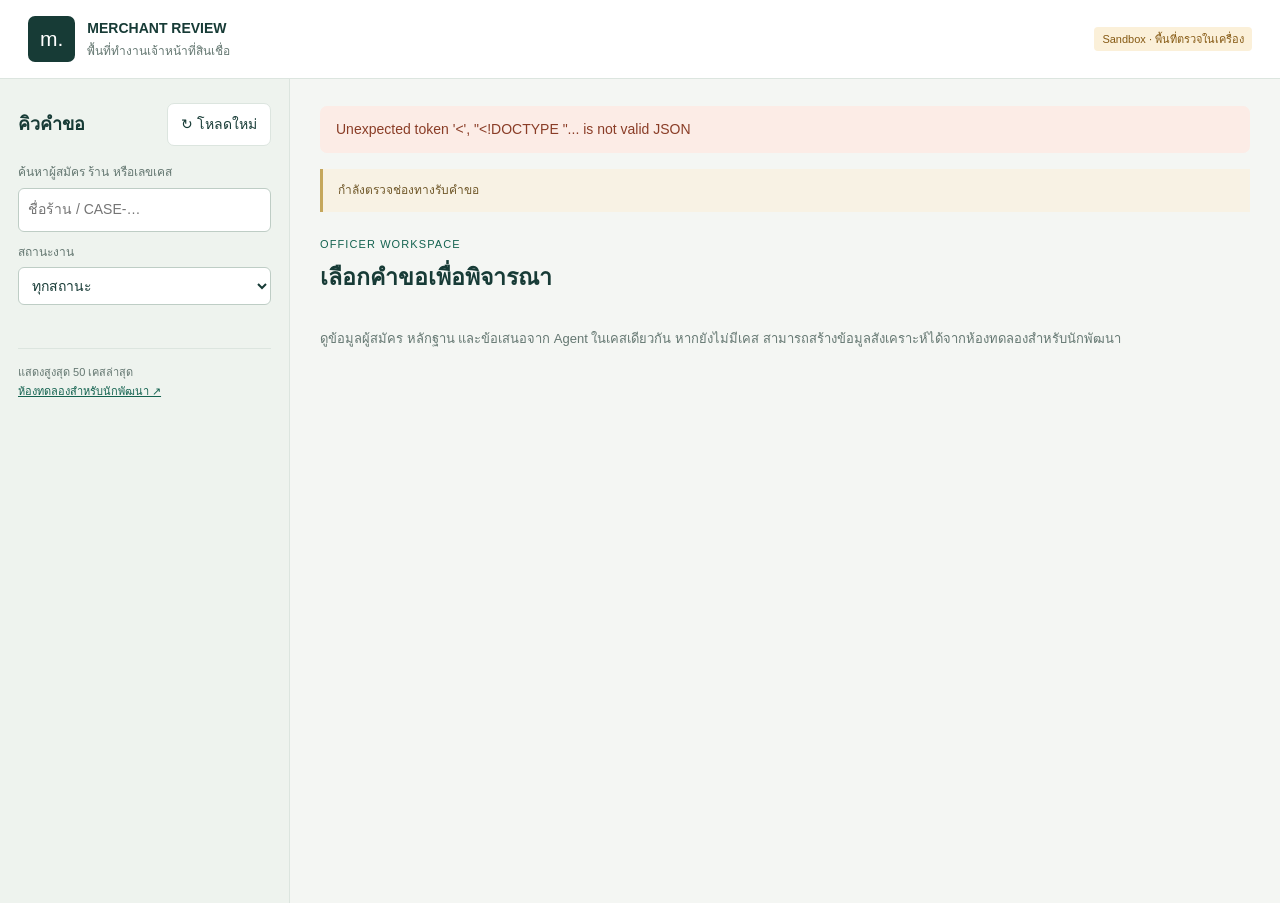
==== agent_app/src/merchant_sandbox/static/index.html @ a6ff93c5 "Add local merchant agent app and team workflow handoff" ====
<!doctype html>
<html lang="th">
<head><meta charset="utf-8"><meta name="viewport" content="width=device-width, initial-scale=1">
<title>Merchant Review · พื้นที่ทำงานเจ้าหน้าที่</title>
<style>
:root{font:14px/1.7 "Leelawadee UI",Tahoma,sans-serif;color:#173b36;background:#f4f6f3;--green:#146350;--muted:#647771;--line:#dce5df}*{box-sizing:border-box}body{margin:0}button,input,select{font:inherit}button{cursor:pointer;border:1px solid var(--line);border-radius:7px;background:white;color:inherit;padding:9px 13px}button:hover:not(:disabled){background:#eaf2ec}button:disabled{opacity:.5;cursor:not-allowed}button:focus-visible,a:focus-visible,input:focus-visible,select:focus-visible{outline:3px solid #7baea0;outline-offset:3px}a{color:var(--green)}.primary{background:var(--green);color:white}.primary:hover:not(:disabled){background:#0e4d3e}header{padding:16px 28px;background:white;border-bottom:1px solid var(--line);display:flex;align-items:center;justify-content:space-between;gap:14px}.brand{display:flex;align-items:center;gap:12px}.mark{font-size:21px;background:#173b36;color:white;padding:5px 12px;border-radius:7px}.small{font-size:12px;color:var(--muted)}.badge{display:inline-block;padding:3px 8px;border-radius:4px;background:#e7f1ea;color:#245b46;font-size:11px}.badge.warn{background:#fbf0d9;color:#865a14}.shell{display:grid;grid-template-columns:290px minmax(0,1fr);min-height:calc(100dvh - 76px)}aside{padding:24px 18px;border-right:1px solid var(--line);background:#eef3ee}h1{font-size:23px;margin:0}h2{font-size:17px;margin:0 0 13px}p{margin:6px 0 13px}.aside-head{display:flex;justify-content:space-between;align-items:center;margin-bottom:16px}.aside-head h1{font-size:18px}label{display:block;font-size:12px;color:var(--muted);margin:10px 0 5px}input,select{width:100%;min-width:0;border:1px solid #becdc5;border-radius:6px;padding:9px;background:white;color:inherit}.queue{margin-top:18px;display:grid;gap:9px}.case{width:100%;text-align:left;padding:14px;border-radius:9px}.case.selected{border-color:var(--green);box-shadow:inset 3px 0 var(--green)}.case strong{display:block;font-size:13px;margin:5px 0;overflow-wrap:anywhere}.case .bottom{display:flex;justify-content:space-between;gap:5px;margin-top:10px}.scenario{font-size:11px;color:var(--muted)}.dev{border-top:1px solid var(--line);margin-top:25px;padding-top:14px;font-size:11px;color:var(--muted)}main{padding:27px 30px 45px;min-width:0;max-width:1550px;width:100%;margin:0 auto}.banner{border-left:3px solid #c5a75c;background:#f8f2e4;padding:11px 15px;font-size:12px;color:#6f5728;margin-bottom:23px}.heading{display:flex;justify-content:space-between;gap:18px;align-items:flex-start}.eyebrow{font-size:11px;letter-spacing:.1em;color:var(--green);margin-bottom:4px}.actions{display:flex;gap:8px;flex-wrap:wrap}.meta{margin-top:5px;font-size:12px;color:var(--muted);overflow-wrap:anywhere}.stats{display:grid;grid-template-columns:repeat(3,minmax(0,1fr));gap:12px;margin:23px 0}.stat{background:white;border:1px solid var(--line);border-radius:10px;padding:17px 18px}.stat span{font-size:12px;color:var(--muted)}.stat strong{display:block;font-size:26px;font-variant-numeric:tabular-nums;font-weight:600;margin-top:4px;overflow-wrap:anywhere}.stat .unit{font-size:12px;font-weight:400}.tabs{display:flex;border-bottom:1px solid var(--line);gap:22px;margin:0 0 22px;overflow:auto}.tabs button{border:0;background:none;border-radius:0;padding:11px 0;white-space:nowrap;color:var(--muted)}.tabs button[aria-selected="true"]{border-bottom:3px solid var(--green);font-weight:700;color:var(--green)}.grid{display:grid;grid-template-columns:minmax(0,1.25fr) minmax(0,1fr);gap:19px;align-items:start}.card{background:white;border:1px solid var(--line);border-radius:11px;padding:22px;min-width:0;margin-bottom:18px}.pair{display:grid;grid-template-columns:minmax(90px,.8fr) minmax(0,1fr);gap:18px;padding:11px 0;border-bottom:1px solid #edf1ed;font-size:13px}.pair:last-child{border:0}.pair span{color:var(--muted)}.pair strong{font-weight:500;overflow-wrap:anywhere}.notice{font-size:12px;color:var(--muted);line-height:1.85}.callout{background:#f6f2e8;border:1px solid #e9dec4;border-radius:7px;padding:13px 16px;margin-bottom:18px;font-size:13px}.empty{padding:25px 0;color:var(--muted);font-size:13px}.tablewrap{overflow:auto}table{border-collapse:collapse;width:100%;font-size:12px;font-variant-numeric:tabular-nums}th,td{border-bottom:1px solid var(--line);padding:10px 8px;text-align:right;white-space:nowrap}th{font-weight:500;color:var(--muted)}th:first-child,td:first-child{text-align:left}details{font-size:12px;margin:13px 0}summary{cursor:pointer;color:var(--green)}pre{padding:14px;background:#f1f4f0;border-radius:6px;font:11px/1.7 Consolas,monospace;white-space:pre-wrap;overflow-wrap:anywhere;max-height:360px;overflow:auto}.mono{font:11px/1.7 Consolas,monospace;overflow-wrap:anywhere}.trace{margin:0;padding-left:22px}.trace li{padding:0 0 24px 8px}.trace p{font-size:13px;margin:6px 0}.path{border-left:2px solid #cfddd1;padding-left:14px;margin:15px 0}.path strong{font-size:13px}.path p{font-size:12px;color:var(--muted);margin:3px 0 12px}#error{background:#fcece6;color:#8a3d27;padding:12px 16px;border-radius:7px;margin-bottom:16px}[hidden]{display:none!important}@media(max-width:1100px){.shell{grid-template-columns:250px minmax(0,1fr)}main{padding:23px 22px}.grid{grid-template-columns:1fr}.heading{display:block}.actions{margin-top:13px}.stats{gap:8px}.stat{padding:14px 12px}.stat strong{font-size:23px}.tabs{gap:17px}}@media(max-width:700px){header{padding:13px 17px}.header-note{display:none}.shell{display:block}aside{padding:20px 17px;border-right:0;border-bottom:1px solid var(--line)}.queue{grid-template-columns:repeat(2,minmax(0,1fr));max-height:265px;overflow:auto}.case{padding:11px}.case .bottom{display:block}.case .bottom .badge{margin-bottom:5px}.dev{margin-top:14px;padding-top:10px}main{padding:23px 17px}.stats{grid-template-columns:1fr}.stat{display:flex;align-items:center;justify-content:space-between}.stat strong{margin:0;font-size:23px}.card{padding:18px}.pair{gap:12px}h1{font-size:21px}}
</style></head><body>
<header><div class="brand"><span class="mark">m.</span><div><strong>MERCHANT REVIEW</strong><div class="small">พื้นที่ทำงานเจ้าหน้าที่สินเชื่อ</div></div></div><span class="badge warn header-note">Sandbox · พื้นที่ตรวจในเครื่อง</span></header>
<div class="shell"><aside aria-label="คิวคำขอสินเชื่อ"><div class="aside-head"><h1>คิวคำขอ</h1><button id="refresh" aria-label="โหลดคิวใหม่">↻ โหลดใหม่</button></div>
<label for="search">ค้นหาผู้สมัคร ร้าน หรือเลขเคส</label><input id="search" type="search" placeholder="ชื่อร้าน / CASE-…">
<label for="filter">สถานะงาน</label><select id="filter"><option value="">ทุกสถานะ</option><option value="DRAFT">รอ Agent ตรวจ</option><option value="REVIEW_READY">พร้อมพิจารณา</option><option value="WAIT_CUSTOMER">รอข้อมูลเพิ่ม</option><option value="EXCEPTION_REVIEW">รอตรวจเพิ่มเติม</option><option value="APPROVED">อนุมัติแล้ว</option><option value="DECLINED">ไม่อนุมัติ</option><option value="TECHNICAL_REVIEW">รอแก้ปัญหาเทคนิค</option></select>
<p class="small" id="queue-count" aria-live="polite"></p><div class="queue" id="queue"></div><div class="dev">แสดงสูงสุด 50 เคสล่าสุด<br><a href="/lab">ห้องทดลองสำหรับนักพัฒนา ↗</a></div></aside>
<main><div id="error" role="alert" hidden></div><div class="banner" id="capability-banner">กำลังตรวจช่องทางรับคำขอ</div>
<div id="empty-workspace"><p class="eyebrow">OFFICER WORKSPACE</p><h1>เลือกคำขอเพื่อพิจารณา</h1><p class="empty">ดูข้อมูลผู้สมัคร หลักฐาน และข้อเสนอจาก Agent ในเคสเดียวกัน หากยังไม่มีเคส สามารถสร้างข้อมูลสังเคราะห์ได้จากห้องทดลองสำหรับนักพัฒนา</p></div>
<div id="workspace" hidden><div class="heading"><div><p class="eyebrow">ข้อมูลประกอบการพิจารณา</p><h1 id="shop-title"></h1><p class="meta" id="case-meta"></p></div><div class="actions"><button class="primary" id="run-agent">ให้ Agent ตรวจคำขอ</button><button id="download">ดาวน์โหลดแฟ้ม JSON</button></div></div>
<p id="busy-note" role="status" hidden>Agent กำลังตรวจคำขอ ติดตามได้ในประวัติการทำงาน</p><p class="notice" id="run-note"></p>
<div class="stats"><div class="stat"><span>วงเงินที่ขอ</span><strong id="requested"></strong></div><div class="stat"><span>วงเงินเสนอจากกฎสาธิต</span><strong id="proposed"></strong></div><div class="stat"><span>รองรับภาระใหม่ / งวด</span><strong id="capacity"></strong></div></div><div id="feedback" aria-live="polite"></div>
<div class="tabs" role="tablist" aria-label="รายละเอียดคำขอ"><button id="tab-application" role="tab" aria-selected="true" aria-controls="application" data-tab="application">ข้อมูลสมัคร / KYC</button><button id="tab-evidence" role="tab" aria-selected="false" aria-controls="evidence" data-tab="evidence" tabindex="-1">Statement / หลักฐาน</button><button id="tab-assessment" role="tab" aria-selected="false" aria-controls="assessment" data-tab="assessment" tabindex="-1">ข้อเสนอสินเชื่อ</button><button id="tab-trace" role="tab" aria-selected="false" aria-controls="trace" data-tab="trace" tabindex="-1">ประวัติ Agent</button></div>
<section role="tabpanel" aria-labelledby="tab-application" id="application"></section><section role="tabpanel" aria-labelledby="tab-evidence" id="evidence" hidden></section><section role="tabpanel" aria-labelledby="tab-assessment" id="assessment" hidden></section><section role="tabpanel" aria-labelledby="tab-trace" id="trace" hidden></section></div></main></div>
<script src="/lending.js"></script>
<script>
const $=id=>document.getElementById(id),esc=s=>String(s??'').replace(/[&<>"']/g,c=>({'&':'&amp;','<':'&lt;','>':'&gt;','"':'&quot;',"'":'&#39;'}[c]));
const number=v=>v==null?'ยังไม่ทราบ':Number(v).toLocaleString('th-TH',{minimumFractionDigits:2,maximumFractionDigits:2});
const baht=v=>v==null?'ยังไม่มีผล':number(v)+' <span class="unit">บาท</span>';
const statusText={DRAFT:'รอ Agent ตรวจ',REVIEW_READY:'พร้อมพิจารณา',WAIT_CUSTOMER:'รอข้อมูลเพิ่ม',EXCEPTION_REVIEW:'รอเจ้าหน้าที่ตรวจเพิ่มเติม',APPROVED:'อนุมัติแล้ว',DECLINED:'ไม่อนุมัติ',TECHNICAL_REVIEW:'รอแก้ปัญหาเทคนิค'};
const recText={RECOMMEND_APPROVE:'เสนอให้พิจารณาผ่านตามกฎสาธิต',RECOMMEND_DECLINE:'เสนอไม่ผ่านด้านกำลังชำระตามกฎสาธิต',EXCEPTION_REVIEW:'รอตรวจ KYC/KYB หรือหลักฐานเพิ่มเติม'};
const pair=(label,value)=>`<div class="pair"><span>${esc(label)}</span><strong>${esc(value??'ยังไม่ทราบ')}</strong></div>`,raw=value=>'<pre>'+esc(JSON.stringify(value,null,2))+'</pre>';
let config,current=null,cases=[],busy=false,selection=0,activeTab='application',polling=false;
async function api(path,body){const response=await fetch(path,body?{method:'POST',headers:{'Content-Type':'application/json','X-Review-Nonce':config?.review_nonce||''},body:JSON.stringify(body)}:{});const data=await response.json();if(!response.ok){const e=Error(data.error||'โหลดข้อมูลไม่สำเร็จ');e.status=response.status;e.code=data.code;throw e;}return data;}
function showError(e){$('error').textContent=e.message;$('error').hidden=false;}
function statusBadge(c){return `<span class="badge ${c.active||c.state==='REVIEW_READY'?'':'warn'}">${esc(c.active?'กำลังตรวจ':statusText[c.state]||c.state)}</span>`;}
function tab(id){activeTab=id;document.querySelectorAll('[data-tab]').forEach(b=>{const on=b.dataset.tab===id;b.setAttribute('aria-selected',String(on));b.tabIndex=on?0:-1;});document.querySelectorAll('[role="tabpanel"]').forEach(p=>p.hidden=p.id!==id);}
function renderQueue(){const q=$('search').value.trim().toLowerCase(),state=$('filter').value,visible=cases.filter(c=>(!state||c.state===state)&&(!q||[c.id,c.applicant_name,c.shop_name,c.scenario_label].join(' ').toLowerCase().includes(q)));$('queue-count').textContent=`${visible.length} จาก ${cases.length} เคสที่โหลด · ข้อมูลทดสอบ`;
$('queue').innerHTML=visible.length?visible.map(c=>`<button class="case ${current?.id===c.id?'selected':''}" data-case="${esc(c.id)}" aria-pressed="${current?.id===c.id}" ${busy?'disabled':''}><span class="mono">${esc(c.id)} · v${c.version}</span><strong>${esc(c.shop_name)}</strong><div class="scenario">${esc(c.scenario_label)}</div><div class="bottom">${statusBadge(c)}<span class="small">${number(c.requested_thb)} ฿</span></div></button>`).join(''):'<p class="empty">ไม่พบเคสตามเงื่อนไข</p>';$('queue').querySelectorAll('[data-case]').forEach(b=>b.onclick=()=>selectCase(b.dataset.case).catch(showError));}
async function loadQueue(){cases=await api('/api/cases');renderQueue();}
async function selectCase(id){if(busy)return;const ticket=++selection,data=await api('/api/cases/'+encodeURIComponent(id));if(ticket!==selection||busy)return;current=data;localStorage.setItem('merchant-review-case',id);$('error').hidden=true;render();renderQueue();if(data.source==='merchant_app')await loadBankCard(data.id);}
function render(){if(!current)return;const c=current,d=c.input,r=c.results,e=r.evidence,f=c.packet?.financial||r.financial_calculate,a=c.packet?.assessment||r.policy_evaluate,k=r.identity_verify;
$('empty-workspace').hidden=true;$('workspace').hidden=false;$('shop-title').textContent=d.shop_name;$('case-meta').innerHTML=esc(c.id)+' · ข้อมูลรุ่น '+c.version+' · '+statusBadge(c);$('requested').innerHTML=baht(d.requested_thb);$('proposed').innerHTML=baht(f?.proposed_limit_thb);$('capacity').innerHTML=baht(f?.capacity_thb);
$('run-agent').disabled=busy||c.active||!config.provider.configured||!['DRAFT','TECHNICAL_REVIEW'].includes(c.state);$('run-agent').textContent=c.state==='TECHNICAL_REVIEW'?'ให้ Agent ทำต่อจากจุดที่ค้าง':'ให้ Agent ตรวจคำขอ';$('busy-note').hidden=!(busy||c.active);
$('run-note').textContent=!config.provider.configured?'ยังไม่ได้ตั้งค่า Typhoon สำหรับตรวจคำขอ':c.active?'กำลังประมวลผลข้อมูลรุ่นปัจจุบัน':c.state==='DRAFT'?'ใช้ Typhoon ตรวจและเตรียมข้อเสนอให้เจ้าหน้าที่':c.state==='TECHNICAL_REVIEW'?'เมื่อแก้สาเหตุแล้ว สามารถให้ Agent ทำต่อได้โดยไม่เปลี่ยนข้อมูลผู้สมัคร':'ข้อมูลรุ่นนี้ประมวลผลแล้ว การตรวจใหม่ต้องรับข้อมูลรุ่นใหม่จากผู้สมัคร';
$('feedback').innerHTML=c.feedback.length?'<div class="callout">'+c.feedback.map(x=>'<p>'+esc(x)+'</p>').join('')+(c.state==='WAIT_CUSTOMER'?'<p class="notice">รายการที่ต้องขอเพิ่ม ยังไม่ได้ส่งกลับ Android app</p>':'')+'</div>':'';
const identity=k?(k.status==='CONFLICT'?'ข้อมูลจำลองขัดแย้ง':'ข้อมูลจำลองตรงกัน'):'ยังไม่ได้ตรวจ';
$('application').innerHTML=`<div class="grid"><div><article class="card"><h2>ข้อมูลผู้สมัครและร้านค้า</h2><p class="notice">คำแจ้งจากชุดข้อมูลทดสอบ เจ้าหน้าที่ดูข้อมูลโดยไม่แก้แทนผู้สมัคร</p>${pair('ผู้สมัคร',d.applicant_name)}${pair('อีเมล',d.email)}${pair('โทรศัพท์',d.phone)}${pair('ประเภทธุรกิจ',d.business_type)}${pair('ช่องทาง / สถานที่ขาย',d.business_location)}${pair('Consent ใน sandbox',d.consent?'ยืนยันแล้ว':'ยังไม่ยืนยัน')}</article><article class="card"><h2>คำขอสินเชื่อ</h2>${pair('วัตถุประสงค์',d.purpose)}${pair('ค่าครองชีพ / เดือน',number(d.living_cost_thb)+' บาท')}${pair('ภาระหนี้เดิม / เดือน',number(d.debt_thb)+' บาท')}<p class="notice">ค่าครองชีพและภาระหนี้เป็นคำแจ้ง ยังไม่ได้ตรวจเอกสารหรือเครดิตบูโร</p></article></div><div><article class="card"><h2>การสมัครและ KYC <span class="badge warn">จำลอง</span></h2>${pair('สมัครบัญชี',c.registration?'มีผลสมัครจำลอง':'ยังไม่มีผลสมัครจำลอง')}${pair('ตัวตน / เจ้าของบัญชี',identity)}${pair('วิธีตรวจ',k?.method||'ยังไม่มีผล')}${pair('ตรวจบุคคลจริง','ยังไม่ได้ตรวจ')}<p class="notice">ยังไม่มีผลจากผู้ให้บริการ KYC ภาพบัตร หรือผลพิสูจน์ใบหน้าในเคสนี้ การอ่านบัตรด้วย OCR เพียงอย่างเดียวไม่ยืนยันตัวตน</p></article><article class="card"><h2>ช่องทางรับข้อมูล</h2>${pair('แหล่งข้อมูลเคสนี้','การทดลองในเครื่อง')}${pair('Android app','ยังไม่เชื่อมคำขอ / KYC / เอกสาร')}${pair('สถานการณ์ทดสอบ',config.scenarios[d.scenario])}<p class="notice">ลูกค้าจะส่งข้อมูลและแก้ไขในแอป ส่วนเว็บนี้ใช้ตรวจข้อมูลและข้อเสนอประกอบการตัดสินใจ</p></article></div></div>`;
const rows=e?.months||[];
$('evidence').innerHTML=`<div class="grid"><div><article class="card"><h2>หลักฐานที่ Agent ใช้จริง <span class="badge warn">CSV สังเคราะห์</span></h2>${pair('ช่องทางใน workflow',e?(e.source==='statement'?'Statement fallback (จำลอง)':'ประวัติร้านค้า (จำลอง)'):'ยังไม่ได้อ่านหลักฐาน')}${pair('ไฟล์ต้นทาง',e?'transactions.csv':'ยังไม่มีผล')}${pair('ช่วงที่ต้องตรวจ',e?e.expected_months.join(', '):'เม.ย.–ก.ย. 2026')}${pair('ความครบของเดือน',e?(e.coverage==='COMPLETE'?'ครบตามช่วงทดลอง':'ขาด '+e.missing_months.join(', ')):'ยังไม่ได้ตรวจ')}${pair('รายการที่แยกออก',e?e.excluded.length+' รายการ':'ยังไม่มีผล')}<p class="notice">ประเภทเงินเข้า/ค่าใช้จ่ายถูกกำหนดไว้ใน fixture แล้ว ยังไม่ได้แยกประเภทธุรกรรมจาก statement จริง</p>${e?'<details><summary>รายการที่แยกออกและตำแหน่งต้นทาง</summary>'+raw(e.excluded)+'</details><details><summary>หลักฐานอ้างอิงและ SHA-256</summary>'+raw({source_sha256:e.source_sha256,evidence_refs:e.evidence_refs})+'</details>':''}</article><article class="card"><h2>ยอดรายเดือนจากไฟล์</h2>${rows.length?`<div class="tablewrap"><table><thead><tr><th>เดือน</th><th>ยอดขาย</th><th>รายรับอื่น</th><th>ต้นทุนผันแปร</th><th>ต้นทุนคงที่</th></tr></thead><tbody>${rows.map(x=>`<tr><td>${esc(x.month)}</td><td>${number(x.R)}</td><td>${number(x.O)}</td><td>${number(x.V)}</td><td>${number(x.F)}</td></tr>`).join('')}</tbody></table></div>`:'<p class="empty">ยังไม่มีผลอ่านธุรกรรม</p>'}</article></div><article class="card"><h2>Statement และ OCR <span class="badge warn">ยังไม่เชื่อม</span></h2><p class="notice">เคสนี้ไม่มีไฟล์ statement จากธนาคาร และยังไม่มี <code>tool_ocr / document.extract</code> ที่เรียกใช้งานได้</p><div class="path"><strong>1. รับเอกสารจาก Android</strong><p>เก็บไฟล์ต้นฉบับ เจ้าของไฟล์ และรุ่นของหลักฐาน</p><strong>2. แยกข้อความ / OCR</strong><p>PDF ที่มีข้อความใช้ parser; ภาพสแกนใช้ OCR ในรูปแบบที่ประกาศรองรับ</p><strong>3. ตรวจข้อมูลที่อ่านได้</strong><p>เจ้าของบัญชี ช่วงเดือน วันที่ ยอดยกมา + รับ − จ่าย = ยอดคงเหลือ และตำแหน่งอ้างอิงแต่ละแถว</p><strong>4. รวมหลักฐานก่อนคำนวณ</strong><p>จับคู่ยอดขายกับ statement แยกเงินโอนตนเอง เงินกู้ และรายการซ้ำ ส่งข้อสงสัยให้เจ้าหน้าที่ตรวจ</p></div><p class="notice">รายการด้านบนเป็นงานที่ต้องเชื่อมต่อ ไม่ใช่ผลตรวจที่ผ่านแล้ว การอ่านข้อความได้ไม่ยืนยันว่าเอกสารแท้</p></article></div>`;
const cfg=c.policy_snapshot.assessment,ruleLabels={S1:'เดือนที่เงินเหลือเป็นบวก ≥ '+cfg.positive_residual_months_min,S2:'ค่ามัธยฐานเงินเหลือ > 0',S3:'ความผันผวนรายรับ (CV) ≤ '+cfg.population_revenue_cv_max,S4:'ยอดขาย 3 เดือนล่าสุด / 6 เดือน (มัธยฐาน) ≥ '+cfg.recent3_to_full6_revenue_median_ratio_min};
$('assessment').innerHTML=`<div class="grid"><div><article class="card"><span class="badge warn">ผลวิเคราะห์เดิมของ Agent</span>${pair("คำขอรุ่นที่วิเคราะห์",c.packet?.case_version??r.onboarding_read?.case_version??"ยังไม่มีผล")}${pair("ข้อมูลธนาคารรุ่นที่วิเคราะห์",c.packet?.onboarding?.onboarding_version??r.onboarding_read?.onboarding_version??"ยังไม่มีผล")}<p class="notice">ข้อเสนอจากหลักฐาน ณ รุ่นที่วิเคราะห์ เก็บไว้เป็นประวัติ คำตัดสินปัจจุบันอยู่ในแผงเจ้าหน้าที่</p><h2 style="margin-top:13px">${esc(recText[c.packet?.recommendation]||'ยังไม่มีข้อเสนอสินเชื่อ')}</h2>${f?`${pair('เงินเหลือก่อน stress',number(f.capacity_base_thb)+' บาท')}${pair('เงินเหลือหลัง stress',number(f.capacity_stress_thb)+' บาท')}${pair('รองรับภาระใหม่',number(f.capacity_thb)+' บาท / งวด')}<details><summary>ข้อมูลและสมมติฐานที่ใช้คำนวณ</summary>${raw(f.values_thb)}${f.assumptions.map(x=>'<p>'+esc(x)+'</p>').join('')}</details>`:'<p class="notice">ตรวจข้อมูลที่ขาดหรือข้อขัดแย้งก่อนสร้างข้อเสนอ</p>'}</article>${f?`<article class="card"><h2>ตารางชำระตามข้อเสนอ</h2><div class="tablewrap"><table><thead><tr><th>งวด</th><th>เงินต้น</th><th>ดอกเบี้ย</th><th>ชำระรวม</th></tr></thead><tbody>${f.schedule.map(x=>`<tr><td>${x.installment}</td><td>${number(x.principal_thb)}</td><td>${number(x.interest_thb)}</td><td>${number(x.payment_thb)}</td></tr>`).join('')}</tbody></table></div></article>`:''}</div><div><article class="card"><h2>เกณฑ์ที่ใช้ประกอบข้อเสนอ</h2>${pair('นโยบาย',c.policy_snapshot.policy_version)}${pair('คะแนนกฎสาธิต',a?.demo_policy_score===undefined?'ยังไม่มีผล':a.demo_policy_score+' / 100')}${(a?.rules||[]).map(x=>pair(ruleLabels[x.id],(x.pass?'ผ่าน':'ไม่ผ่าน')+' · ค่าที่ได้ '+x.observed)).join('')}<p class="notice">คะแนนนี้ไม่ใช่ความน่าจะเป็นผิดนัดชำระ (PD) ยังไม่มีโมเดลเครดิตที่ผ่าน validation สำหรับร้านค้าไทย</p></article>${c.source==='merchant_app'?'':`<article class="card"><h2>การพิจารณาโดยเจ้าหน้าที่</h2>${pair('คำตัดสินสุดท้าย',c.decision?.status||'ยังไม่มีคำตัดสิน')}<p class="notice">การตัดสินสินเชื่อโดยเจ้าหน้าที่ใช้ได้กับคำขอจากแอปที่ตรวจหลักฐานครบแล้ว</p></article>`}</div></div>`;
$('trace').innerHTML=`<article class="card"><h2>ประวัติการทำงาน</h2>${pair('ผู้เลือกเครื่องมือ',c.mode==='typhoon'?'Typhoon LLM':c.mode==='baseline'?'กฎทดสอบสำหรับนักพัฒนา (ไม่ได้ใช้ LLM)':'ยังไม่ได้เริ่ม')}${pair('จำนวนเรียก LLM',c.llm_calls)}<p class="notice">Controller จำกัดเครื่องมือที่เรียกได้ในแต่ละขั้น ตัวเลขสินเชื่อมาจากเครื่องมือคำนวณและกฎสาธิต</p><ol class="trace">${c.trace.map(x=>`<li><strong class="mono">${esc(x.tool||x.kind)}</strong><p>${esc(x.reason)}</p><div class="small">ข้อมูลรุ่น ${x.version} · ${esc(x.status||'')} ${x.actor==='typhoon'?'· เหตุผลจาก LLM':''}</div>${x.result?'<details><summary>ผลเครื่องมือ</summary>'+raw(x.result)+'</details>':''}</li>`).join('')||'<p class="empty">ยังไม่มีการเรียกเครื่องมือ</p>'}</ol></article>`;if(c.source==='merchant_app'){renderUploaded(c);renderHumanReview(c);}tab(activeTab);}
async function runAgent(){if(busy||!current||$('run-agent').disabled)return;const id=current.id;busy=true;$('error').hidden=true;render();renderQueue();try{current=await api('/api/cases/'+id+'/run',{mode:'typhoon',version:current.version});}catch(e){showError(e);try{current=await api('/api/cases/'+id);}catch{}}finally{busy=false;render();await loadQueue();}}
document.querySelectorAll('[data-tab]').forEach((b,i,buttons)=>{b.onclick=()=>tab(b.dataset.tab);b.onkeydown=e=>{if(!['ArrowLeft','ArrowRight','Home','End'].includes(e.key))return;e.preventDefault();const n=e.key==='Home'?0:e.key==='End'?buttons.length-1:(i+(e.key==='ArrowRight'?1:-1)+buttons.length)%buttons.length;buttons[n].focus();tab(buttons[n].dataset.tab);};});
$('search').oninput=renderQueue;$('filter').onchange=renderQueue;$('refresh').onclick=async()=>{if(busy)return;try{await loadQueue();if(current)await selectCase(current.id);}catch(e){showError(e);}};$('run-agent').onclick=()=>runAgent().catch(showError);
$('download').onclick=()=>{if(!current)return;const a=document.createElement('a'),url=URL.createObjectURL(new Blob([JSON.stringify(current,null,2)],{type:'application/json'}));a.href=url;a.download=current.id+'-v'+current.version+'-review.json';a.click();setTimeout(()=>URL.revokeObjectURL(url),1000);};
setInterval(async()=>{if(polling||!current||!(busy||current.active))return;polling=true;const id=current.id;try{const data=await api('/api/cases/'+id);if(current?.id===id&&data.revision>=current.revision){current=data;render();}}catch{}finally{polling=false;}},1500);
(async()=>{try{config=await api('/api/config');$('capability-banner').textContent=(config.capabilities.android_intake==='AUTHENTICATED_GO_GATEWAY'?'รับคำขอและเอกสารจาก Android ผ่าน Go gateway แล้ว':'ยังไม่ได้เปิดช่องทางรับคำขอจาก Android')+' · เว็บเจ้าหน้าที่ในเครื่อง ไม่มีระบบเข้าสู่ระบบเจ้าหน้าที่สำหรับ production';if(config.workspace!=='OFFICER_REVIEW_SANDBOX')throw Error('เซิร์ฟเวอร์นี้ยังเป็นรุ่นเดิม กรุณาเปิดเซิร์ฟเวอร์เว็บเจ้าหน้าที่ที่เริ่มใหม่');await loadQueue();const saved=localStorage.getItem('merchant-review-case'),id=cases.find(x=>x.id===saved)?.id||cases[0]?.id;if(id)await selectCase(id);}catch(e){showError(e);}})();
</script></body></html>
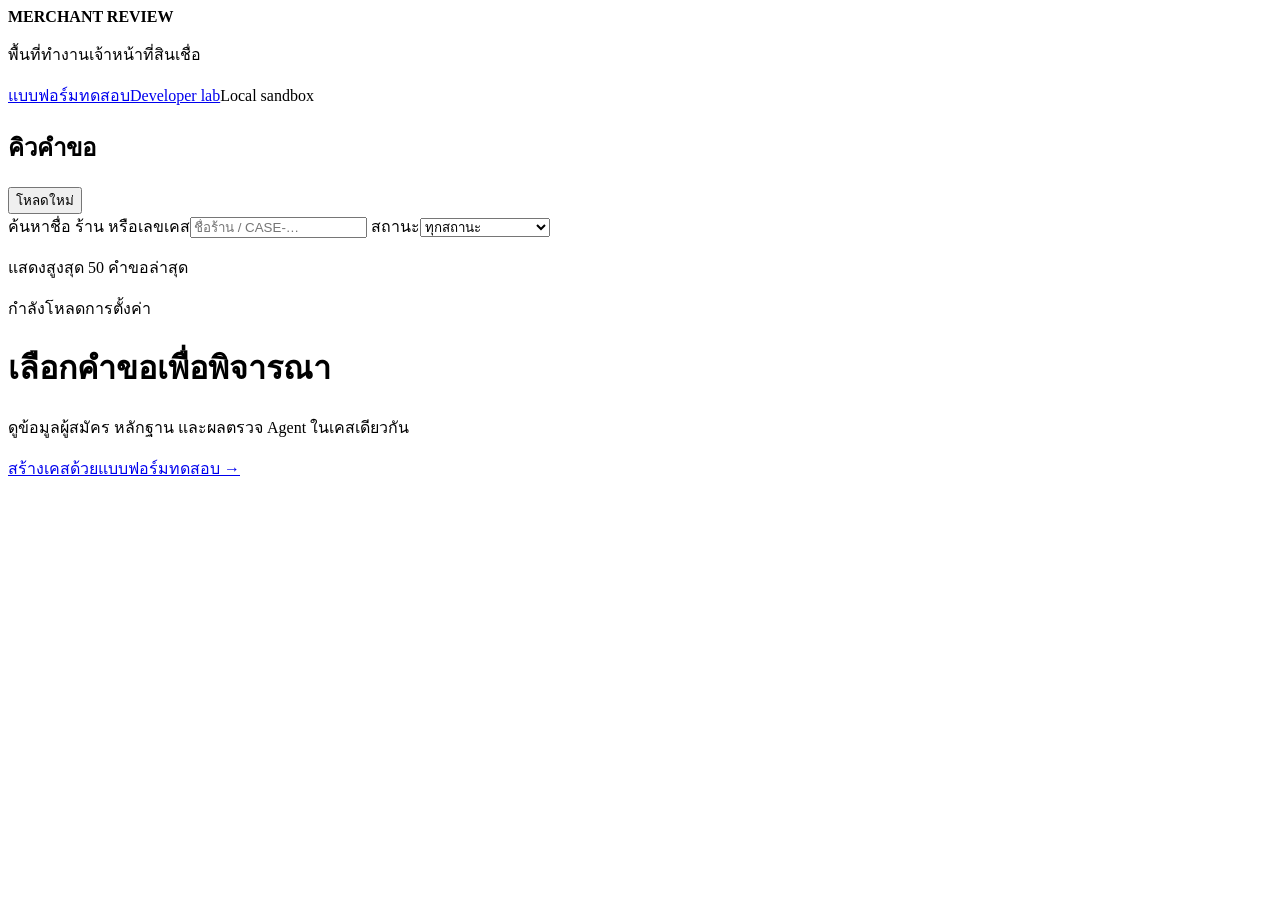
==== commit d32a4abd: "Add persisted evidence service and unify staff and Android review" ====
--- a/agent_app/src/merchant_sandbox/static/index.html
+++ b/agent_app/src/merchant_sandbox/static/index.html
@@ -1,55 +1,43 @@
-<!doctype html>
+﻿<!doctype html>
 <html lang="th">
-<head><meta charset="utf-8"><meta name="viewport" content="width=device-width, initial-scale=1">
-<title>Merchant Review · พื้นที่ทำงานเจ้าหน้าที่</title>
-<style>
-:root{font:14px/1.7 "Leelawadee UI",Tahoma,sans-serif;color:#173b36;background:#f4f6f3;--green:#146350;--muted:#647771;--line:#dce5df}*{box-sizing:border-box}body{margin:0}button,input,select{font:inherit}button{cursor:pointer;border:1px solid var(--line);border-radius:7px;background:white;color:inherit;padding:9px 13px}button:hover:not(:disabled){background:#eaf2ec}button:disabled{opacity:.5;cursor:not-allowed}button:focus-visible,a:focus-visible,input:focus-visible,select:focus-visible{outline:3px solid #7baea0;outline-offset:3px}a{color:var(--green)}.primary{background:var(--green);color:white}.primary:hover:not(:disabled){background:#0e4d3e}header{padding:16px 28px;background:white;border-bottom:1px solid var(--line);display:flex;align-items:center;justify-content:space-between;gap:14px}.brand{display:flex;align-items:center;gap:12px}.mark{font-size:21px;background:#173b36;color:white;padding:5px 12px;border-radius:7px}.small{font-size:12px;color:var(--muted)}.badge{display:inline-block;padding:3px 8px;border-radius:4px;background:#e7f1ea;color:#245b46;font-size:11px}.badge.warn{background:#fbf0d9;color:#865a14}.shell{display:grid;grid-template-columns:290px minmax(0,1fr);min-height:calc(100dvh - 76px)}aside{padding:24px 18px;border-right:1px solid var(--line);background:#eef3ee}h1{font-size:23px;margin:0}h2{font-size:17px;margin:0 0 13px}p{margin:6px 0 13px}.aside-head{display:flex;justify-content:space-between;align-items:center;margin-bottom:16px}.aside-head h1{font-size:18px}label{display:block;font-size:12px;color:var(--muted);margin:10px 0 5px}input,select{width:100%;min-width:0;border:1px solid #becdc5;border-radius:6px;padding:9px;background:white;color:inherit}.queue{margin-top:18px;display:grid;gap:9px}.case{width:100%;text-align:left;padding:14px;border-radius:9px}.case.selected{border-color:var(--green);box-shadow:inset 3px 0 var(--green)}.case strong{display:block;font-size:13px;margin:5px 0;overflow-wrap:anywhere}.case .bottom{display:flex;justify-content:space-between;gap:5px;margin-top:10px}.scenario{font-size:11px;color:var(--muted)}.dev{border-top:1px solid var(--line);margin-top:25px;padding-top:14px;font-size:11px;color:var(--muted)}main{padding:27px 30px 45px;min-width:0;max-width:1550px;width:100%;margin:0 auto}.banner{border-left:3px solid #c5a75c;background:#f8f2e4;padding:11px 15px;font-size:12px;color:#6f5728;margin-bottom:23px}.heading{display:flex;justify-content:space-between;gap:18px;align-items:flex-start}.eyebrow{font-size:11px;letter-spacing:.1em;color:var(--green);margin-bottom:4px}.actions{display:flex;gap:8px;flex-wrap:wrap}.meta{margin-top:5px;font-size:12px;color:var(--muted);overflow-wrap:anywhere}.stats{display:grid;grid-template-columns:repeat(3,minmax(0,1fr));gap:12px;margin:23px 0}.stat{background:white;border:1px solid var(--line);border-radius:10px;padding:17px 18px}.stat span{font-size:12px;color:var(--muted)}.stat strong{display:block;font-size:26px;font-variant-numeric:tabular-nums;font-weight:600;margin-top:4px;overflow-wrap:anywhere}.stat .unit{font-size:12px;font-weight:400}.tabs{display:flex;border-bottom:1px solid var(--line);gap:22px;margin:0 0 22px;overflow:auto}.tabs button{border:0;background:none;border-radius:0;padding:11px 0;white-space:nowrap;color:var(--muted)}.tabs button[aria-selected="true"]{border-bottom:3px solid var(--green);font-weight:700;color:var(--green)}.grid{display:grid;grid-template-columns:minmax(0,1.25fr) minmax(0,1fr);gap:19px;align-items:start}.card{background:white;border:1px solid var(--line);border-radius:11px;padding:22px;min-width:0;margin-bottom:18px}.pair{display:grid;grid-template-columns:minmax(90px,.8fr) minmax(0,1fr);gap:18px;padding:11px 0;border-bottom:1px solid #edf1ed;font-size:13px}.pair:last-child{border:0}.pair span{color:var(--muted)}.pair strong{font-weight:500;overflow-wrap:anywhere}.notice{font-size:12px;color:var(--muted);line-height:1.85}.callout{background:#f6f2e8;border:1px solid #e9dec4;border-radius:7px;padding:13px 16px;margin-bottom:18px;font-size:13px}.empty{padding:25px 0;color:var(--muted);font-size:13px}.tablewrap{overflow:auto}table{border-collapse:collapse;width:100%;font-size:12px;font-variant-numeric:tabular-nums}th,td{border-bottom:1px solid var(--line);padding:10px 8px;text-align:right;white-space:nowrap}th{font-weight:500;color:var(--muted)}th:first-child,td:first-child{text-align:left}details{font-size:12px;margin:13px 0}summary{cursor:pointer;color:var(--green)}pre{padding:14px;background:#f1f4f0;border-radius:6px;font:11px/1.7 Consolas,monospace;white-space:pre-wrap;overflow-wrap:anywhere;max-height:360px;overflow:auto}.mono{font:11px/1.7 Consolas,monospace;overflow-wrap:anywhere}.trace{margin:0;padding-left:22px}.trace li{padding:0 0 24px 8px}.trace p{font-size:13px;margin:6px 0}.path{border-left:2px solid #cfddd1;padding-left:14px;margin:15px 0}.path strong{font-size:13px}.path p{font-size:12px;color:var(--muted);margin:3px 0 12px}#error{background:#fcece6;color:#8a3d27;padding:12px 16px;border-radius:7px;margin-bottom:16px}[hidden]{display:none!important}@media(max-width:1100px){.shell{grid-template-columns:250px minmax(0,1fr)}main{padding:23px 22px}.grid{grid-template-columns:1fr}.heading{display:block}.actions{margin-top:13px}.stats{gap:8px}.stat{padding:14px 12px}.stat strong{font-size:23px}.tabs{gap:17px}}@media(max-width:700px){header{padding:13px 17px}.header-note{display:none}.shell{display:block}aside{padding:20px 17px;border-right:0;border-bottom:1px solid var(--line)}.queue{grid-template-columns:repeat(2,minmax(0,1fr));max-height:265px;overflow:auto}.case{padding:11px}.case .bottom{display:block}.case .bottom .badge{margin-bottom:5px}.dev{margin-top:14px;padding-top:10px}main{padding:23px 17px}.stats{grid-template-columns:1fr}.stat{display:flex;align-items:center;justify-content:space-between}.stat strong{margin:0;font-size:23px}.card{padding:18px}.pair{gap:12px}h1{font-size:21px}}
-</style></head><body>
-<header><div class="brand"><span class="mark">m.</span><div><strong>MERCHANT REVIEW</strong><div class="small">พื้นที่ทำงานเจ้าหน้าที่สินเชื่อ</div></div></div><span class="badge warn header-note">Sandbox · พื้นที่ตรวจในเครื่อง</span></header>
-<div class="shell"><aside aria-label="คิวคำขอสินเชื่อ"><div class="aside-head"><h1>คิวคำขอ</h1><button id="refresh" aria-label="โหลดคิวใหม่">↻ โหลดใหม่</button></div>
-<label for="search">ค้นหาผู้สมัคร ร้าน หรือเลขเคส</label><input id="search" type="search" placeholder="ชื่อร้าน / CASE-…">
-<label for="filter">สถานะงาน</label><select id="filter"><option value="">ทุกสถานะ</option><option value="DRAFT">รอ Agent ตรวจ</option><option value="REVIEW_READY">พร้อมพิจารณา</option><option value="WAIT_CUSTOMER">รอข้อมูลเพิ่ม</option><option value="EXCEPTION_REVIEW">รอตรวจเพิ่มเติม</option><option value="APPROVED">อนุมัติแล้ว</option><option value="DECLINED">ไม่อนุมัติ</option><option value="TECHNICAL_REVIEW">รอแก้ปัญหาเทคนิค</option></select>
-<p class="small" id="queue-count" aria-live="polite"></p><div class="queue" id="queue"></div><div class="dev">แสดงสูงสุด 50 เคสล่าสุด<br><a href="/lab">ห้องทดลองสำหรับนักพัฒนา ↗</a></div></aside>
-<main><div id="error" role="alert" hidden></div><div class="banner" id="capability-banner">กำลังตรวจช่องทางรับคำขอ</div>
-<div id="empty-workspace"><p class="eyebrow">OFFICER WORKSPACE</p><h1>เลือกคำขอเพื่อพิจารณา</h1><p class="empty">ดูข้อมูลผู้สมัคร หลักฐาน และข้อเสนอจาก Agent ในเคสเดียวกัน หากยังไม่มีเคส สามารถสร้างข้อมูลสังเคราะห์ได้จากห้องทดลองสำหรับนักพัฒนา</p></div>
-<div id="workspace" hidden><div class="heading"><div><p class="eyebrow">ข้อมูลประกอบการพิจารณา</p><h1 id="shop-title"></h1><p class="meta" id="case-meta"></p></div><div class="actions"><button class="primary" id="run-agent">ให้ Agent ตรวจคำขอ</button><button id="download">ดาวน์โหลดแฟ้ม JSON</button></div></div>
-<p id="busy-note" role="status" hidden>Agent กำลังตรวจคำขอ ติดตามได้ในประวัติการทำงาน</p><p class="notice" id="run-note"></p>
-<div class="stats"><div class="stat"><span>วงเงินที่ขอ</span><strong id="requested"></strong></div><div class="stat"><span>วงเงินเสนอจากกฎสาธิต</span><strong id="proposed"></strong></div><div class="stat"><span>รองรับภาระใหม่ / งวด</span><strong id="capacity"></strong></div></div><div id="feedback" aria-live="polite"></div>
-<div class="tabs" role="tablist" aria-label="รายละเอียดคำขอ"><button id="tab-application" role="tab" aria-selected="true" aria-controls="application" data-tab="application">ข้อมูลสมัคร / KYC</button><button id="tab-evidence" role="tab" aria-selected="false" aria-controls="evidence" data-tab="evidence" tabindex="-1">Statement / หลักฐาน</button><button id="tab-assessment" role="tab" aria-selected="false" aria-controls="assessment" data-tab="assessment" tabindex="-1">ข้อเสนอสินเชื่อ</button><button id="tab-trace" role="tab" aria-selected="false" aria-controls="trace" data-tab="trace" tabindex="-1">ประวัติ Agent</button></div>
-<section role="tabpanel" aria-labelledby="tab-application" id="application"></section><section role="tabpanel" aria-labelledby="tab-evidence" id="evidence" hidden></section><section role="tabpanel" aria-labelledby="tab-assessment" id="assessment" hidden></section><section role="tabpanel" aria-labelledby="tab-trace" id="trace" hidden></section></div></main></div>
-<script src="/lending.js"></script>
-<script>
-const $=id=>document.getElementById(id),esc=s=>String(s??'').replace(/[&<>"']/g,c=>({'&':'&amp;','<':'&lt;','>':'&gt;','"':'&quot;',"'":'&#39;'}[c]));
-const number=v=>v==null?'ยังไม่ทราบ':Number(v).toLocaleString('th-TH',{minimumFractionDigits:2,maximumFractionDigits:2});
-const baht=v=>v==null?'ยังไม่มีผล':number(v)+' <span class="unit">บาท</span>';
-const statusText={DRAFT:'รอ Agent ตรวจ',REVIEW_READY:'พร้อมพิจารณา',WAIT_CUSTOMER:'รอข้อมูลเพิ่ม',EXCEPTION_REVIEW:'รอเจ้าหน้าที่ตรวจเพิ่มเติม',APPROVED:'อนุมัติแล้ว',DECLINED:'ไม่อนุมัติ',TECHNICAL_REVIEW:'รอแก้ปัญหาเทคนิค'};
-const recText={RECOMMEND_APPROVE:'เสนอให้พิจารณาผ่านตามกฎสาธิต',RECOMMEND_DECLINE:'เสนอไม่ผ่านด้านกำลังชำระตามกฎสาธิต',EXCEPTION_REVIEW:'รอตรวจ KYC/KYB หรือหลักฐานเพิ่มเติม'};
-const pair=(label,value)=>`<div class="pair"><span>${esc(label)}</span><strong>${esc(value??'ยังไม่ทราบ')}</strong></div>`,raw=value=>'<pre>'+esc(JSON.stringify(value,null,2))+'</pre>';
-let config,current=null,cases=[],busy=false,selection=0,activeTab='application',polling=false;
-async function api(path,body){const response=await fetch(path,body?{method:'POST',headers:{'Content-Type':'application/json','X-Review-Nonce':config?.review_nonce||''},body:JSON.stringify(body)}:{});const data=await response.json();if(!response.ok){const e=Error(data.error||'โหลดข้อมูลไม่สำเร็จ');e.status=response.status;e.code=data.code;throw e;}return data;}
-function showError(e){$('error').textContent=e.message;$('error').hidden=false;}
-function statusBadge(c){return `<span class="badge ${c.active||c.state==='REVIEW_READY'?'':'warn'}">${esc(c.active?'กำลังตรวจ':statusText[c.state]||c.state)}</span>`;}
-function tab(id){activeTab=id;document.querySelectorAll('[data-tab]').forEach(b=>{const on=b.dataset.tab===id;b.setAttribute('aria-selected',String(on));b.tabIndex=on?0:-1;});document.querySelectorAll('[role="tabpanel"]').forEach(p=>p.hidden=p.id!==id);}
-function renderQueue(){const q=$('search').value.trim().toLowerCase(),state=$('filter').value,visible=cases.filter(c=>(!state||c.state===state)&&(!q||[c.id,c.applicant_name,c.shop_name,c.scenario_label].join(' ').toLowerCase().includes(q)));$('queue-count').textContent=`${visible.length} จาก ${cases.length} เคสที่โหลด · ข้อมูลทดสอบ`;
-$('queue').innerHTML=visible.length?visible.map(c=>`<button class="case ${current?.id===c.id?'selected':''}" data-case="${esc(c.id)}" aria-pressed="${current?.id===c.id}" ${busy?'disabled':''}><span class="mono">${esc(c.id)} · v${c.version}</span><strong>${esc(c.shop_name)}</strong><div class="scenario">${esc(c.scenario_label)}</div><div class="bottom">${statusBadge(c)}<span class="small">${number(c.requested_thb)} ฿</span></div></button>`).join(''):'<p class="empty">ไม่พบเคสตามเงื่อนไข</p>';$('queue').querySelectorAll('[data-case]').forEach(b=>b.onclick=()=>selectCase(b.dataset.case).catch(showError));}
-async function loadQueue(){cases=await api('/api/cases');renderQueue();}
-async function selectCase(id){if(busy)return;const ticket=++selection,data=await api('/api/cases/'+encodeURIComponent(id));if(ticket!==selection||busy)return;current=data;localStorage.setItem('merchant-review-case',id);$('error').hidden=true;render();renderQueue();if(data.source==='merchant_app')await loadBankCard(data.id);}
-function render(){if(!current)return;const c=current,d=c.input,r=c.results,e=r.evidence,f=c.packet?.financial||r.financial_calculate,a=c.packet?.assessment||r.policy_evaluate,k=r.identity_verify;
-$('empty-workspace').hidden=true;$('workspace').hidden=false;$('shop-title').textContent=d.shop_name;$('case-meta').innerHTML=esc(c.id)+' · ข้อมูลรุ่น '+c.version+' · '+statusBadge(c);$('requested').innerHTML=baht(d.requested_thb);$('proposed').innerHTML=baht(f?.proposed_limit_thb);$('capacity').innerHTML=baht(f?.capacity_thb);
-$('run-agent').disabled=busy||c.active||!config.provider.configured||!['DRAFT','TECHNICAL_REVIEW'].includes(c.state);$('run-agent').textContent=c.state==='TECHNICAL_REVIEW'?'ให้ Agent ทำต่อจากจุดที่ค้าง':'ให้ Agent ตรวจคำขอ';$('busy-note').hidden=!(busy||c.active);
-$('run-note').textContent=!config.provider.configured?'ยังไม่ได้ตั้งค่า Typhoon สำหรับตรวจคำขอ':c.active?'กำลังประมวลผลข้อมูลรุ่นปัจจุบัน':c.state==='DRAFT'?'ใช้ Typhoon ตรวจและเตรียมข้อเสนอให้เจ้าหน้าที่':c.state==='TECHNICAL_REVIEW'?'เมื่อแก้สาเหตุแล้ว สามารถให้ Agent ทำต่อได้โดยไม่เปลี่ยนข้อมูลผู้สมัคร':'ข้อมูลรุ่นนี้ประมวลผลแล้ว การตรวจใหม่ต้องรับข้อมูลรุ่นใหม่จากผู้สมัคร';
-$('feedback').innerHTML=c.feedback.length?'<div class="callout">'+c.feedback.map(x=>'<p>'+esc(x)+'</p>').join('')+(c.state==='WAIT_CUSTOMER'?'<p class="notice">รายการที่ต้องขอเพิ่ม ยังไม่ได้ส่งกลับ Android app</p>':'')+'</div>':'';
-const identity=k?(k.status==='CONFLICT'?'ข้อมูลจำลองขัดแย้ง':'ข้อมูลจำลองตรงกัน'):'ยังไม่ได้ตรวจ';
-$('application').innerHTML=`<div class="grid"><div><article class="card"><h2>ข้อมูลผู้สมัครและร้านค้า</h2><p class="notice">คำแจ้งจากชุดข้อมูลทดสอบ เจ้าหน้าที่ดูข้อมูลโดยไม่แก้แทนผู้สมัคร</p>${pair('ผู้สมัคร',d.applicant_name)}${pair('อีเมล',d.email)}${pair('โทรศัพท์',d.phone)}${pair('ประเภทธุรกิจ',d.business_type)}${pair('ช่องทาง / สถานที่ขาย',d.business_location)}${pair('Consent ใน sandbox',d.consent?'ยืนยันแล้ว':'ยังไม่ยืนยัน')}</article><article class="card"><h2>คำขอสินเชื่อ</h2>${pair('วัตถุประสงค์',d.purpose)}${pair('ค่าครองชีพ / เดือน',number(d.living_cost_thb)+' บาท')}${pair('ภาระหนี้เดิม / เดือน',number(d.debt_thb)+' บาท')}<p class="notice">ค่าครองชีพและภาระหนี้เป็นคำแจ้ง ยังไม่ได้ตรวจเอกสารหรือเครดิตบูโร</p></article></div><div><article class="card"><h2>การสมัครและ KYC <span class="badge warn">จำลอง</span></h2>${pair('สมัครบัญชี',c.registration?'มีผลสมัครจำลอง':'ยังไม่มีผลสมัครจำลอง')}${pair('ตัวตน / เจ้าของบัญชี',identity)}${pair('วิธีตรวจ',k?.method||'ยังไม่มีผล')}${pair('ตรวจบุคคลจริง','ยังไม่ได้ตรวจ')}<p class="notice">ยังไม่มีผลจากผู้ให้บริการ KYC ภาพบัตร หรือผลพิสูจน์ใบหน้าในเคสนี้ การอ่านบัตรด้วย OCR เพียงอย่างเดียวไม่ยืนยันตัวตน</p></article><article class="card"><h2>ช่องทางรับข้อมูล</h2>${pair('แหล่งข้อมูลเคสนี้','การทดลองในเครื่อง')}${pair('Android app','ยังไม่เชื่อมคำขอ / KYC / เอกสาร')}${pair('สถานการณ์ทดสอบ',config.scenarios[d.scenario])}<p class="notice">ลูกค้าจะส่งข้อมูลและแก้ไขในแอป ส่วนเว็บนี้ใช้ตรวจข้อมูลและข้อเสนอประกอบการตัดสินใจ</p></article></div></div>`;
-const rows=e?.months||[];
-$('evidence').innerHTML=`<div class="grid"><div><article class="card"><h2>หลักฐานที่ Agent ใช้จริง <span class="badge warn">CSV สังเคราะห์</span></h2>${pair('ช่องทางใน workflow',e?(e.source==='statement'?'Statement fallback (จำลอง)':'ประวัติร้านค้า (จำลอง)'):'ยังไม่ได้อ่านหลักฐาน')}${pair('ไฟล์ต้นทาง',e?'transactions.csv':'ยังไม่มีผล')}${pair('ช่วงที่ต้องตรวจ',e?e.expected_months.join(', '):'เม.ย.–ก.ย. 2026')}${pair('ความครบของเดือน',e?(e.coverage==='COMPLETE'?'ครบตามช่วงทดลอง':'ขาด '+e.missing_months.join(', ')):'ยังไม่ได้ตรวจ')}${pair('รายการที่แยกออก',e?e.excluded.length+' รายการ':'ยังไม่มีผล')}<p class="notice">ประเภทเงินเข้า/ค่าใช้จ่ายถูกกำหนดไว้ใน fixture แล้ว ยังไม่ได้แยกประเภทธุรกรรมจาก statement จริง</p>${e?'<details><summary>รายการที่แยกออกและตำแหน่งต้นทาง</summary>'+raw(e.excluded)+'</details><details><summary>หลักฐานอ้างอิงและ SHA-256</summary>'+raw({source_sha256:e.source_sha256,evidence_refs:e.evidence_refs})+'</details>':''}</article><article class="card"><h2>ยอดรายเดือนจากไฟล์</h2>${rows.length?`<div class="tablewrap"><table><thead><tr><th>เดือน</th><th>ยอดขาย</th><th>รายรับอื่น</th><th>ต้นทุนผันแปร</th><th>ต้นทุนคงที่</th></tr></thead><tbody>${rows.map(x=>`<tr><td>${esc(x.month)}</td><td>${number(x.R)}</td><td>${number(x.O)}</td><td>${number(x.V)}</td><td>${number(x.F)}</td></tr>`).join('')}</tbody></table></div>`:'<p class="empty">ยังไม่มีผลอ่านธุรกรรม</p>'}</article></div><article class="card"><h2>Statement และ OCR <span class="badge warn">ยังไม่เชื่อม</span></h2><p class="notice">เคสนี้ไม่มีไฟล์ statement จากธนาคาร และยังไม่มี <code>tool_ocr / document.extract</code> ที่เรียกใช้งานได้</p><div class="path"><strong>1. รับเอกสารจาก Android</strong><p>เก็บไฟล์ต้นฉบับ เจ้าของไฟล์ และรุ่นของหลักฐาน</p><strong>2. แยกข้อความ / OCR</strong><p>PDF ที่มีข้อความใช้ parser; ภาพสแกนใช้ OCR ในรูปแบบที่ประกาศรองรับ</p><strong>3. ตรวจข้อมูลที่อ่านได้</strong><p>เจ้าของบัญชี ช่วงเดือน วันที่ ยอดยกมา + รับ − จ่าย = ยอดคงเหลือ และตำแหน่งอ้างอิงแต่ละแถว</p><strong>4. รวมหลักฐานก่อนคำนวณ</strong><p>จับคู่ยอดขายกับ statement แยกเงินโอนตนเอง เงินกู้ และรายการซ้ำ ส่งข้อสงสัยให้เจ้าหน้าที่ตรวจ</p></div><p class="notice">รายการด้านบนเป็นงานที่ต้องเชื่อมต่อ ไม่ใช่ผลตรวจที่ผ่านแล้ว การอ่านข้อความได้ไม่ยืนยันว่าเอกสารแท้</p></article></div>`;
-const cfg=c.policy_snapshot.assessment,ruleLabels={S1:'เดือนที่เงินเหลือเป็นบวก ≥ '+cfg.positive_residual_months_min,S2:'ค่ามัธยฐานเงินเหลือ > 0',S3:'ความผันผวนรายรับ (CV) ≤ '+cfg.population_revenue_cv_max,S4:'ยอดขาย 3 เดือนล่าสุด / 6 เดือน (มัธยฐาน) ≥ '+cfg.recent3_to_full6_revenue_median_ratio_min};
-$('assessment').innerHTML=`<div class="grid"><div><article class="card"><span class="badge warn">ผลวิเคราะห์เดิมของ Agent</span>${pair("คำขอรุ่นที่วิเคราะห์",c.packet?.case_version??r.onboarding_read?.case_version??"ยังไม่มีผล")}${pair("ข้อมูลธนาคารรุ่นที่วิเคราะห์",c.packet?.onboarding?.onboarding_version??r.onboarding_read?.onboarding_version??"ยังไม่มีผล")}<p class="notice">ข้อเสนอจากหลักฐาน ณ รุ่นที่วิเคราะห์ เก็บไว้เป็นประวัติ คำตัดสินปัจจุบันอยู่ในแผงเจ้าหน้าที่</p><h2 style="margin-top:13px">${esc(recText[c.packet?.recommendation]||'ยังไม่มีข้อเสนอสินเชื่อ')}</h2>${f?`${pair('เงินเหลือก่อน stress',number(f.capacity_base_thb)+' บาท')}${pair('เงินเหลือหลัง stress',number(f.capacity_stress_thb)+' บาท')}${pair('รองรับภาระใหม่',number(f.capacity_thb)+' บาท / งวด')}<details><summary>ข้อมูลและสมมติฐานที่ใช้คำนวณ</summary>${raw(f.values_thb)}${f.assumptions.map(x=>'<p>'+esc(x)+'</p>').join('')}</details>`:'<p class="notice">ตรวจข้อมูลที่ขาดหรือข้อขัดแย้งก่อนสร้างข้อเสนอ</p>'}</article>${f?`<article class="card"><h2>ตารางชำระตามข้อเสนอ</h2><div class="tablewrap"><table><thead><tr><th>งวด</th><th>เงินต้น</th><th>ดอกเบี้ย</th><th>ชำระรวม</th></tr></thead><tbody>${f.schedule.map(x=>`<tr><td>${x.installment}</td><td>${number(x.principal_thb)}</td><td>${number(x.interest_thb)}</td><td>${number(x.payment_thb)}</td></tr>`).join('')}</tbody></table></div></article>`:''}</div><div><article class="card"><h2>เกณฑ์ที่ใช้ประกอบข้อเสนอ</h2>${pair('นโยบาย',c.policy_snapshot.policy_version)}${pair('คะแนนกฎสาธิต',a?.demo_policy_score===undefined?'ยังไม่มีผล':a.demo_policy_score+' / 100')}${(a?.rules||[]).map(x=>pair(ruleLabels[x.id],(x.pass?'ผ่าน':'ไม่ผ่าน')+' · ค่าที่ได้ '+x.observed)).join('')}<p class="notice">คะแนนนี้ไม่ใช่ความน่าจะเป็นผิดนัดชำระ (PD) ยังไม่มีโมเดลเครดิตที่ผ่าน validation สำหรับร้านค้าไทย</p></article>${c.source==='merchant_app'?'':`<article class="card"><h2>การพิจารณาโดยเจ้าหน้าที่</h2>${pair('คำตัดสินสุดท้าย',c.decision?.status||'ยังไม่มีคำตัดสิน')}<p class="notice">การตัดสินสินเชื่อโดยเจ้าหน้าที่ใช้ได้กับคำขอจากแอปที่ตรวจหลักฐานครบแล้ว</p></article>`}</div></div>`;
-$('trace').innerHTML=`<article class="card"><h2>ประวัติการทำงาน</h2>${pair('ผู้เลือกเครื่องมือ',c.mode==='typhoon'?'Typhoon LLM':c.mode==='baseline'?'กฎทดสอบสำหรับนักพัฒนา (ไม่ได้ใช้ LLM)':'ยังไม่ได้เริ่ม')}${pair('จำนวนเรียก LLM',c.llm_calls)}<p class="notice">Controller จำกัดเครื่องมือที่เรียกได้ในแต่ละขั้น ตัวเลขสินเชื่อมาจากเครื่องมือคำนวณและกฎสาธิต</p><ol class="trace">${c.trace.map(x=>`<li><strong class="mono">${esc(x.tool||x.kind)}</strong><p>${esc(x.reason)}</p><div class="small">ข้อมูลรุ่น ${x.version} · ${esc(x.status||'')} ${x.actor==='typhoon'?'· เหตุผลจาก LLM':''}</div>${x.result?'<details><summary>ผลเครื่องมือ</summary>'+raw(x.result)+'</details>':''}</li>`).join('')||'<p class="empty">ยังไม่มีการเรียกเครื่องมือ</p>'}</ol></article>`;if(c.source==='merchant_app'){renderUploaded(c);renderHumanReview(c);}tab(activeTab);}
-async function runAgent(){if(busy||!current||$('run-agent').disabled)return;const id=current.id;busy=true;$('error').hidden=true;render();renderQueue();try{current=await api('/api/cases/'+id+'/run',{mode:'typhoon',version:current.version});}catch(e){showError(e);try{current=await api('/api/cases/'+id);}catch{}}finally{busy=false;render();await loadQueue();}}
-document.querySelectorAll('[data-tab]').forEach((b,i,buttons)=>{b.onclick=()=>tab(b.dataset.tab);b.onkeydown=e=>{if(!['ArrowLeft','ArrowRight','Home','End'].includes(e.key))return;e.preventDefault();const n=e.key==='Home'?0:e.key==='End'?buttons.length-1:(i+(e.key==='ArrowRight'?1:-1)+buttons.length)%buttons.length;buttons[n].focus();tab(buttons[n].dataset.tab);};});
-$('search').oninput=renderQueue;$('filter').onchange=renderQueue;$('refresh').onclick=async()=>{if(busy)return;try{await loadQueue();if(current)await selectCase(current.id);}catch(e){showError(e);}};$('run-agent').onclick=()=>runAgent().catch(showError);
-$('download').onclick=()=>{if(!current)return;const a=document.createElement('a'),url=URL.createObjectURL(new Blob([JSON.stringify(current,null,2)],{type:'application/json'}));a.href=url;a.download=current.id+'-v'+current.version+'-review.json';a.click();setTimeout(()=>URL.revokeObjectURL(url),1000);};
-setInterval(async()=>{if(polling||!current||!(busy||current.active))return;polling=true;const id=current.id;try{const data=await api('/api/cases/'+id);if(current?.id===id&&data.revision>=current.revision){current=data;render();}}catch{}finally{polling=false;}},1500);
-(async()=>{try{config=await api('/api/config');$('capability-banner').textContent=(config.capabilities.android_intake==='AUTHENTICATED_GO_GATEWAY'?'รับคำขอและเอกสารจาก Android ผ่าน Go gateway แล้ว':'ยังไม่ได้เปิดช่องทางรับคำขอจาก Android')+' · เว็บเจ้าหน้าที่ในเครื่อง ไม่มีระบบเข้าสู่ระบบเจ้าหน้าที่สำหรับ production';if(config.workspace!=='OFFICER_REVIEW_SANDBOX')throw Error('เซิร์ฟเวอร์นี้ยังเป็นรุ่นเดิม กรุณาเปิดเซิร์ฟเวอร์เว็บเจ้าหน้าที่ที่เริ่มใหม่');await loadQueue();const saved=localStorage.getItem('merchant-review-case'),id=cases.find(x=>x.id===saved)?.id||cases[0]?.id;if(id)await selectCase(id);}catch(e){showError(e);}})();
-</script></body></html>
+<head>
+  <meta charset="utf-8"><meta name="viewport" content="width=device-width, initial-scale=1">
+  <title>Merchant Review · เจ้าหน้าที่</title>
+  <link rel="stylesheet" href="/staff.css">
+  <script src="/staff.js" defer></script>
+  <script src="/lending.js" defer></script>
+</head>
+<body>
+<header><div><strong class="brand">MERCHANT REVIEW</strong><p class="small">พื้นที่ทำงานเจ้าหน้าที่สินเชื่อ</p></div><nav aria-label="พื้นที่ทำงาน"><a href="/test-application">แบบฟอร์มทดสอบ</a><a href="/lab">Developer lab</a><span class="badge">Local sandbox</span></nav></header>
+<div class="shell">
+  <aside aria-label="คิวคำขอสินเชื่อ">
+    <div class="aside-head"><h1>คิวคำขอ</h1><button id="refresh" aria-label="โหลดคิวและคำขอใหม่">โหลดใหม่</button></div>
+    <label for="search">ค้นหาชื่อ ร้าน หรือเลขเคส</label><input id="search" type="search" placeholder="ชื่อร้าน / CASE-…">
+    <label for="filter">สถานะ</label><select id="filter"><option value="">ทุกสถานะ</option><option value="DRAFT">รอตรวจหลักฐาน</option><option value="REVIEW_READY">พร้อมพิจารณา</option><option value="WAIT_CUSTOMER">รอข้อมูลเพิ่ม</option><option value="EXCEPTION_REVIEW">รอตรวจเพิ่มเติม</option><option value="APPROVED">อนุมัติแล้ว</option><option value="DECLINED">ไม่อนุมัติ</option><option value="TECHNICAL_REVIEW">รอแก้ปัญหาเทคนิค</option></select>
+    <p class="small" id="queue-count" aria-live="polite"></p><div class="queue" id="queue"></div><p class="small">แสดงสูงสุด 50 คำขอล่าสุด</p>
+  </aside>
+  <main>
+    <div id="error" role="alert" hidden></div><p class="banner" id="capability-banner">กำลังโหลดการตั้งค่า</p>
+    <div id="empty-workspace"><h1>เลือกคำขอเพื่อพิจารณา</h1><p class="empty">ดูข้อมูลผู้สมัคร หลักฐาน และผลตรวจ Agent ในเคสเดียวกัน</p><a href="/test-application">สร้างเคสด้วยแบบฟอร์มทดสอบ →</a></div>
+    <div id="workspace" hidden>
+      <div class="heading"><div><h1 id="shop-title"></h1><p class="meta" id="case-meta"></p><p>วงเงินที่ขอ <strong id="requested"></strong></p></div><details><summary>ส่งออกข้อมูล</summary><button id="download">ดาวน์โหลดแฟ้ม JSON</button></details></div>
+      <div id="feedback" aria-live="polite"></div>
+      <section class="review-flow" aria-labelledby="review-heading">
+        <div class="heading"><div><p class="eyebrow">AGENT EVIDENCE REVIEW</p><h2 id="review-heading">ตรวจหลักฐานก่อนพิจารณา</h2></div><div class="actions"><label class="sr-only" for="review-mode">โหมดตรวจหลักฐาน</label><select id="review-mode"></select><button class="primary" id="run-agent">เริ่มตรวจหลักฐาน</button></div></div>
+        <button id="recover-dispatch" hidden>กู้คืนงาน Android ด้วยคำสั่งเดิม</button>
+        <p id="review-status" role="status" aria-live="polite">ยังไม่มีงานตรวจหลักฐาน</p><p class="small" id="review-stage"></p><p id="review-error" role="alert" hidden></p>
+        <p class="notice">Offline ใช้เฉพาะ OCR ที่บันทึกไว้ ไม่เรียก LLM และไม่อ่าน PDF ใหม่ · Typhoon เรียก OCR/โมเดลจริงตามการตั้งค่า · ผลตรวจไม่ใช่คำตัดสินสินเชื่อ</p>
+        <div class="callout" id="review-pending" hidden>ยังไม่ทราบผลคำสั่งเดิม ระบบเก็บ mode, version และ key เดิมไว้ กรุณาตรวจผลเดิมก่อนเริ่มงานอื่น</div><button id="recover-review" hidden>ตรวจผลคำสั่งตรวจหลักฐานเดิม</button>
+        <h2 id="review-report-label">รายงานตรวจหลักฐาน</h2><div id="review-report"></div>
+      </section>
+      <div class="tabs" role="tablist" aria-label="รายละเอียดคำขอ">
+        <button id="tab-application" role="tab" aria-selected="true" aria-controls="application" data-tab="application">ข้อมูลสมัคร / KYC</button>
+        <button id="tab-evidence" role="tab" aria-selected="false" aria-controls="evidence" data-tab="evidence" tabindex="-1">เอกสาร / OCR</button>
+        <button id="tab-assessment" role="tab" aria-selected="false" aria-controls="assessment" data-tab="assessment" tabindex="-1">พิจารณาโดยเจ้าหน้าที่</button>
+        <button id="tab-trace" role="tab" aria-selected="false" aria-controls="trace" data-tab="trace" tabindex="-1">ประวัติ Agent</button>
+      </div>
+      <section role="tabpanel" aria-labelledby="tab-application" id="application"></section><section role="tabpanel" aria-labelledby="tab-evidence" id="evidence" hidden></section><section role="tabpanel" aria-labelledby="tab-assessment" id="assessment" hidden></section><section role="tabpanel" aria-labelledby="tab-trace" id="trace" hidden></section>
+    </div>
+  </main>
+</div>
+</body></html>
